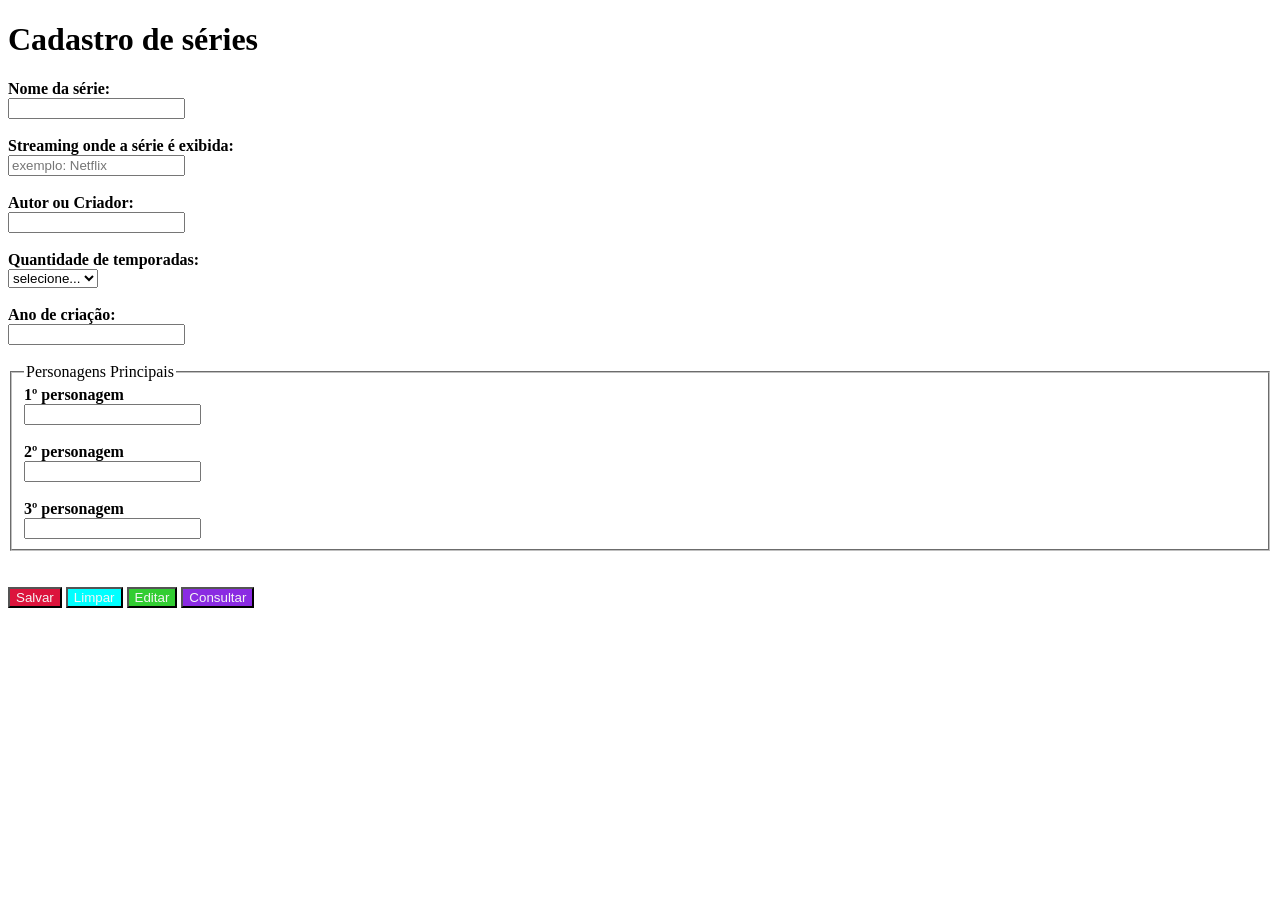
==== index.html @ 1bdb4b62 "." ====
<!DOCTYPE html>
<html lang="pt-BR">
<head>
    <meta charset="UTF-8">
    <meta name="viewport" content="width=device-width, initial-scale=1.0">
    <title>Cadastro de Série</title>
</head>
<body>
    <form action="#" method="post">
        <h1>Cadastro de séries</h1>

        <label for="name"><strong>Nome da série:</strong></label> <br>
        <input type="text" id="nome" name="nome" required>
        <br> <br>

        <label for="namest"><strong>Streaming onde a série é exibida:</strong></label> <br>
        <input type="text" id="namest" name="namest" placeholder="exemplo: Netflix" required>
        <br>  <br>

        <label for="autor"><strong>Autor ou Criador:</strong></label> <br>
        <input type="text" id="autor" name="autor" required>
        <br> <br>

        <label for="temporadas"><strong>Quantidade de temporadas:</strong></label> <br>
        <select id="temporadas" name="temporadas" required>
            <option value="">selecione...</option>
            <option value="1">1</option>
            <option value="2">2</option>
            <option value="3">3</option>
            <option value="4">4</option>
            <option value="5">5</option>
            <option value="6">6</option>
            <option value="7">7</option>
            <option value="8">8</option>
            <option value="9">9</option>
            <option value="10">10</option>
            <option value="mais_de_10">Mais de 10</option>
        </select>
        <br> <br>

        <label for="ano"><strong>Ano de criação:</strong></label> <br>
        <input type="number" id="ano" name="ano" required>
        <br> <br>

        <fieldset>
            <legend>Personagens Principais</legend>

            <label for="personagem1"><strong>1º personagem</strong></label> <br>
            <input type="text" id="personagem1" name="personagem1" required>
            <br> <br>

            <label for="personagem2"><strong>2º personagem</strong></label> <br>
            <input type="text" id="personagem2" name="personagem2" required>
            <br> <br>

            <label for="personagem3"><strong>3º personagem</strong></label> <br>
            <input type="text" id="personagem3" name="personagem3" required>
        </fieldset>
        <br> <br>

        <button type="submit" style="background-color:  crimson; color: whitesmoke;">Salvar</button>
        <button type="reset" style="background-color: aqua; color: whitesmoke;">Limpar</button> 
        <button type="button" style="background-color: limegreen; color: whitesmoke;">Editar</button>
        <button type="button" style="background-color: blueviolet; color: whitesmoke">Consultar</button>

        







    </form>
    
    
</body>
</html>
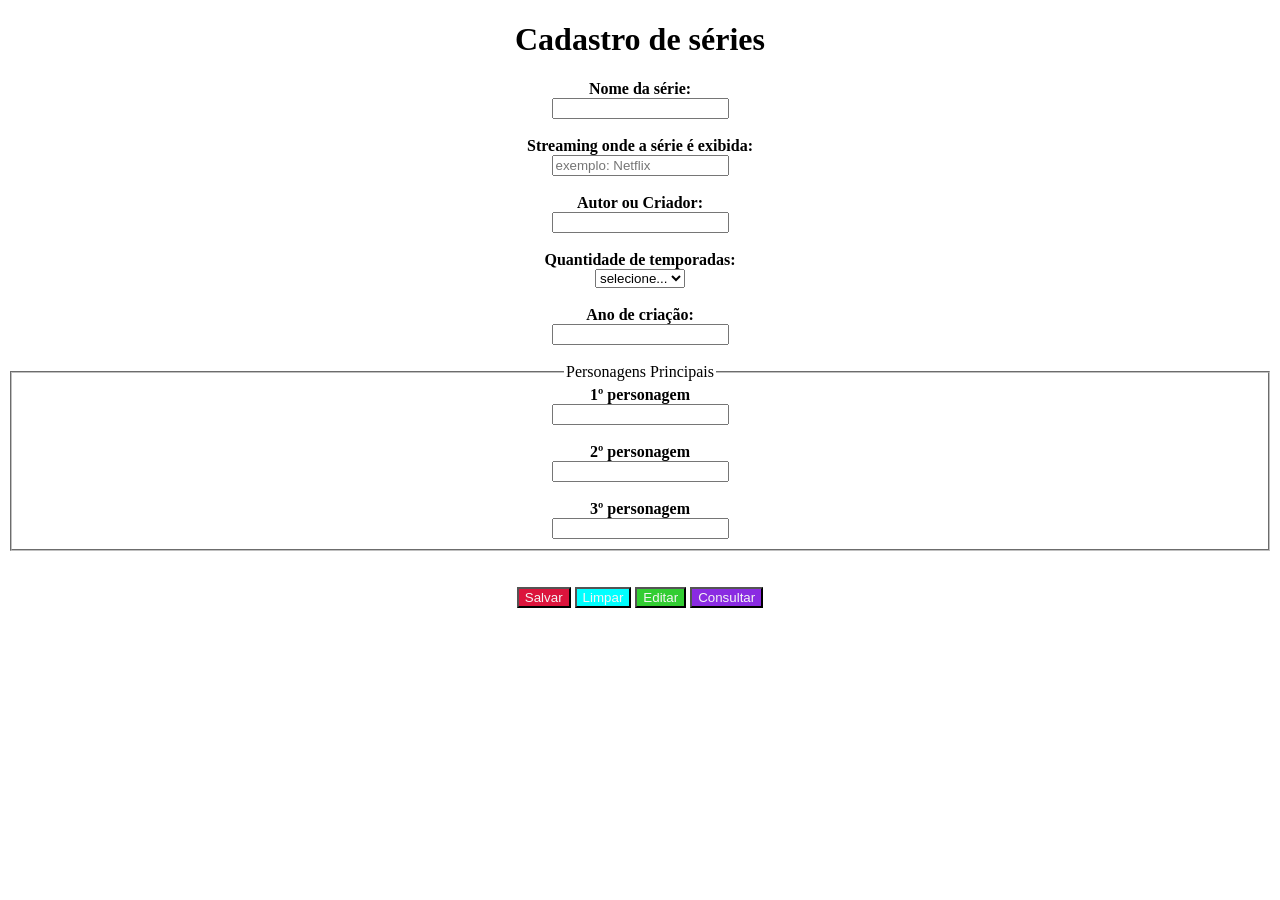
==== commit 990eba24: "." ====
--- a/index.html
+++ b/index.html
@@ -5,7 +5,7 @@
     <meta name="viewport" content="width=device-width, initial-scale=1.0">
     <title>Cadastro de Série</title>
 </head>
-<body>
+<body style="text-align: center;">
     <form action="#" method="post">
         <h1>Cadastro de séries</h1>
 
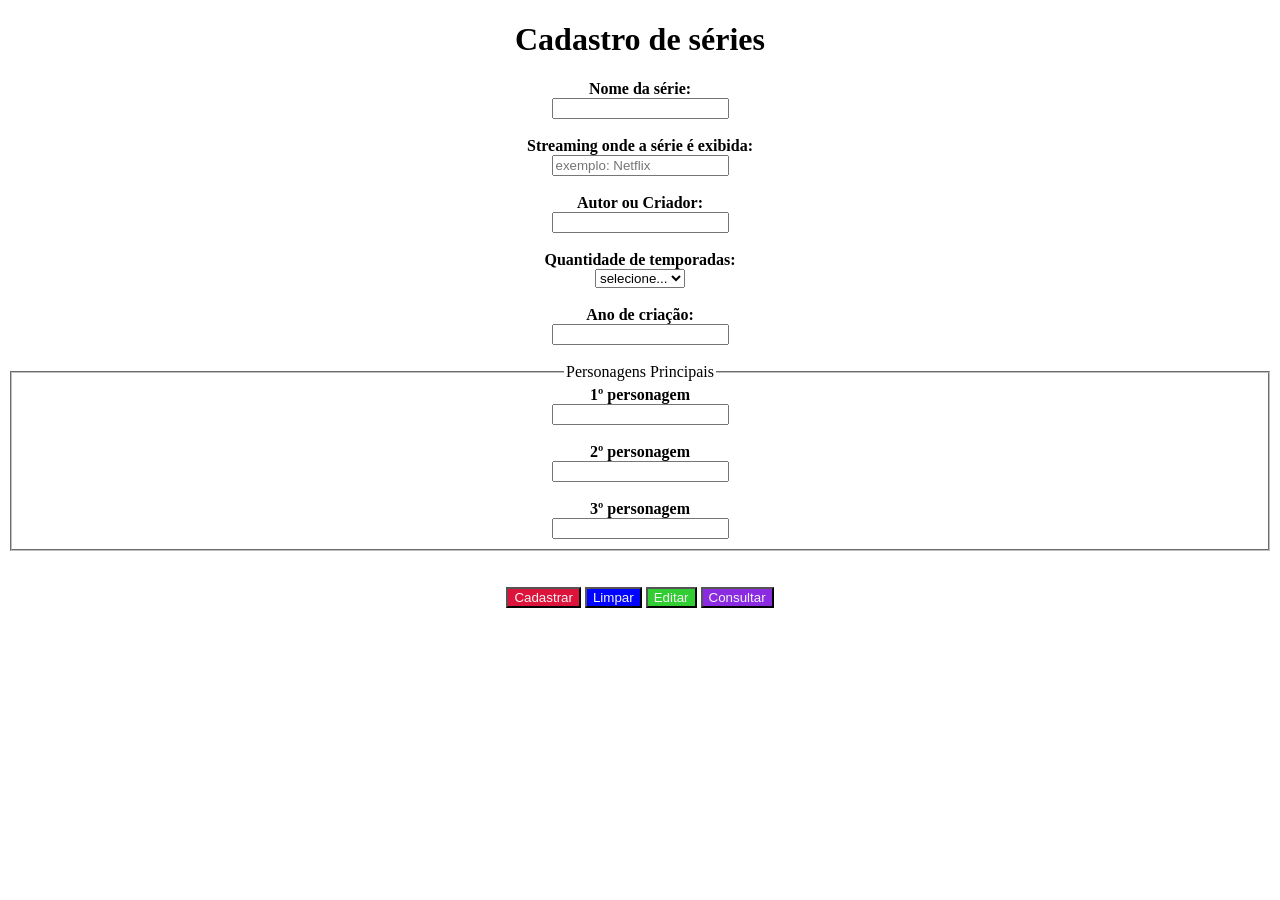
==== commit 4e01cbc7: "." ====
--- a/index.html
+++ b/index.html
@@ -58,8 +58,8 @@
         </fieldset>
         <br> <br>
 
-        <button type="submit" style="background-color:  crimson; color: whitesmoke;">Salvar</button>
-        <button type="reset" style="background-color: aqua; color: whitesmoke;">Limpar</button> 
+        <button type="submit" style="background-color:  crimson; color: whitesmoke;">Cadastrar</button>
+        <button type="reset" style="background-color: rgb(0, 4, 255); color: whitesmoke;">Limpar</button> 
         <button type="button" style="background-color: limegreen; color: whitesmoke;">Editar</button>
         <button type="button" style="background-color: blueviolet; color: whitesmoke">Consultar</button>
 
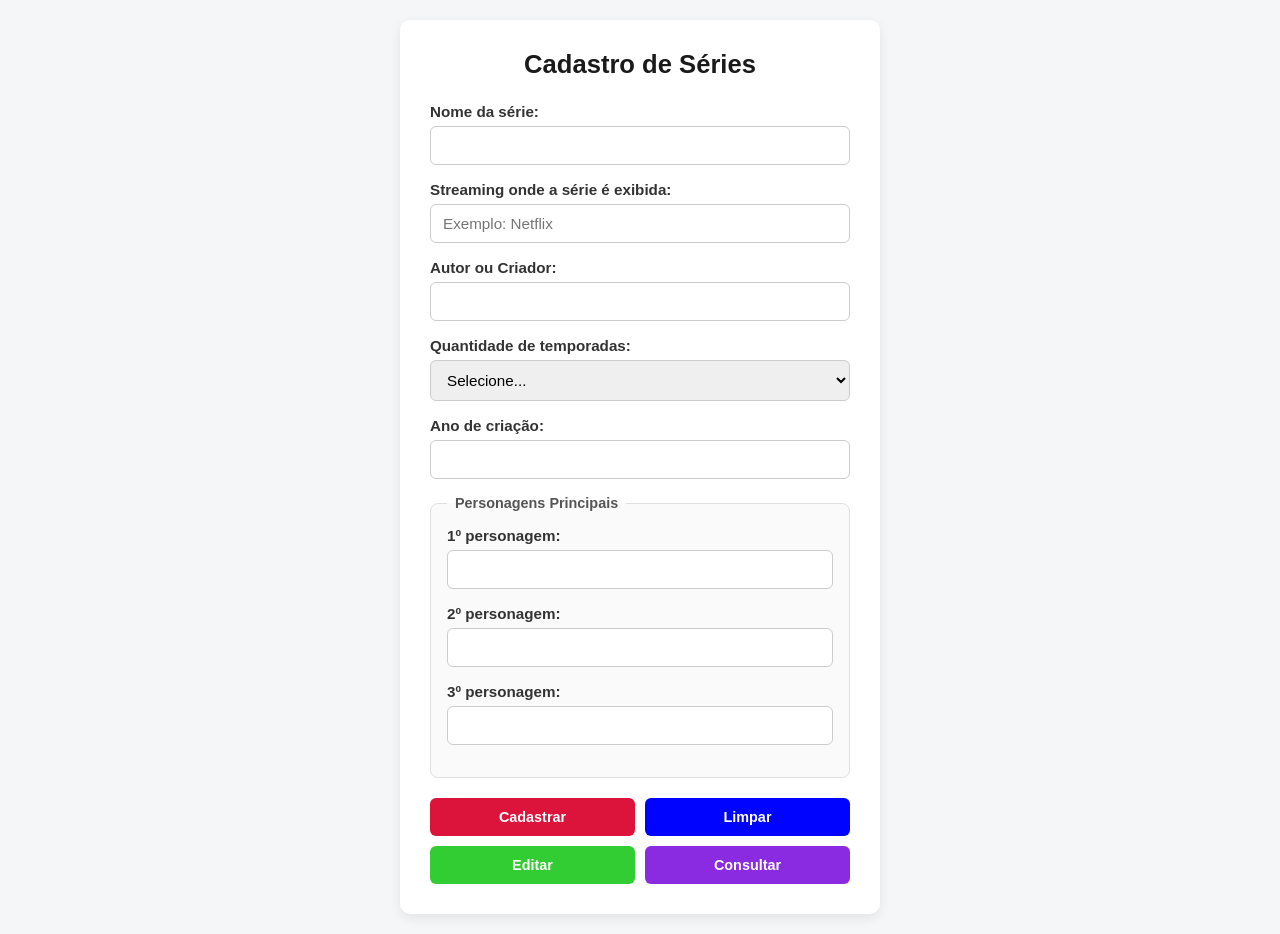
==== commit fae08335: "." ====
--- a/index.html
+++ b/index.html
@@ -4,75 +4,77 @@
     <meta charset="UTF-8">
     <meta name="viewport" content="width=device-width, initial-scale=1.0">
     <title>Cadastro de Série</title>
+    <link rel="stylesheet" href="style.css">
 </head>
-<body style="text-align: center;">
-    <form action="#" method="post">
-        <h1>Cadastro de séries</h1>
+<body>
+    <form action="obrigado.html" method="get">
+        <h1>Cadastro de Séries</h1>
 
-        <label for="name"><strong>Nome da série:</strong></label> <br>
-        <input type="text" id="nome" name="nome" required>
-        <br> <br>
+        <div class="form-group">
+            <label for="nome"><strong>Nome da série:</strong></label>
+            <input type="text" id="nome" name="nome" required>
+        </div>
 
-        <label for="namest"><strong>Streaming onde a série é exibida:</strong></label> <br>
-        <input type="text" id="namest" name="namest" placeholder="exemplo: Netflix" required>
-        <br>  <br>
+        <div class="form-group">
+            <label for="namest"><strong>Streaming onde a série é exibida:</strong></label>
+            <input type="text" id="namest" name="namest" placeholder="Exemplo: Netflix" required>
+        </div>
 
-        <label for="autor"><strong>Autor ou Criador:</strong></label> <br>
-        <input type="text" id="autor" name="autor" required>
-        <br> <br>
+        <div class="form-group">
+            <label for="autor"><strong>Autor ou Criador:</strong></label>
+            <input type="text" id="autor" name="autor" required>
+        </div>
 
-        <label for="temporadas"><strong>Quantidade de temporadas:</strong></label> <br>
-        <select id="temporadas" name="temporadas" required>
-            <option value="">selecione...</option>
-            <option value="1">1</option>
-            <option value="2">2</option>
-            <option value="3">3</option>
-            <option value="4">4</option>
-            <option value="5">5</option>
-            <option value="6">6</option>
-            <option value="7">7</option>
-            <option value="8">8</option>
-            <option value="9">9</option>
-            <option value="10">10</option>
-            <option value="mais_de_10">Mais de 10</option>
-        </select>
-        <br> <br>
+        <div class="form-group">
+            <label for="temporadas"><strong>Quantidade de temporadas:</strong></label>
+            <select id="temporadas" name="temporadas" required>
+                <option value="" disabled selected>Selecione...</option>
+                <option value="1">1</option>
+                <option value="2">2</option>
+                <option value="3">3</option>
+                <option value="4">4</option>
+                <option value="5">5</option>
+                <option value="6">6</option>
+                <option value="7">7</option>
+                <option value="8">8</option>
+                <option value="9">9</option>
+                <option value="10">10</option>
+                <option value="mais_de_10">Mais de 10</option>
+            </select>
+        </div>
 
-        <label for="ano"><strong>Ano de criação:</strong></label> <br>
-        <input type="number" id="ano" name="ano" required>
-        <br> <br>
+        <div class="form-group">
+            <label for="ano"><strong>Ano de criação:</strong></label>
+            <input type="number" id="ano" name="ano" required>
+        </div>
 
         <fieldset>
             <legend>Personagens Principais</legend>
 
-            <label for="personagem1"><strong>1º personagem</strong></label> <br>
-            <input type="text" id="personagem1" name="personagem1" required>
-            <br> <br>
+            <div class="form-group">
+                <label for="personagem1"><strong>1º personagem:</strong></label>
+                <input type="text" id="personagem1" name="personagem1" required>
+            </div>
 
-            <label for="personagem2"><strong>2º personagem</strong></label> <br>
-            <input type="text" id="personagem2" name="personagem2" required>
-            <br> <br>
+            <div class="form-group">
+                <label for="personagem2"><strong>2º personagem:</strong></label>
+                <input type="text" id="personagem2" name="personagem2" required>
+            </div>
 
-            <label for="personagem3"><strong>3º personagem</strong></label> <br>
-            <input type="text" id="personagem3" name="personagem3" required>
+            <div class="form-group">
+                <label for="personagem3"><strong>3º personagem:</strong></label>
+                <input type="text" id="personagem3" name="personagem3" required>
+            </div>
         </fieldset>
-        <br> <br>
 
-        <button type="submit" style="background-color:  crimson; color: whitesmoke;">Cadastrar</button>
-        <button type="reset" style="background-color: rgb(0, 4, 255); color: whitesmoke;">Limpar</button> 
-        <button type="button" style="background-color: limegreen; color: whitesmoke;">Editar</button>
-        <button type="button" style="background-color: blueviolet; color: whitesmoke">Consultar</button>
-
-        
-
-
-
-
-
-
-
-    </form>
+        <div class="botoes">
+            <button type="submit" class="btn-cadastrar">Cadastrar</button>
+            <button type="reset" class="btn-limpar">Limpar</button> 
+            <button type="button" class="btn-editar">Editar</button>
+            <button type="button" class="btn-consultar">Consultar</button>
+        </div>
     
     
+</form>
 </body>
 </html>
--- a/style.css
+++ b/style.css
@@ -0,0 +1,121 @@
+* {
+    box-sizing: border-box;
+    margin: 0;
+    padding: 0;
+}
+
+body {
+    font-family: 'Segoe UI', Tahoma, Geneva, Verdana, sans-serif;
+    background-color: #f4f6f8;
+    color: #333333;
+    display: flex;
+    justify-content: center;
+    align-items: center;
+    min-height: 100vh;
+    padding: 20px;
+}
+
+form {
+    background-color: #ffffff;
+    padding: 30px;
+    border-radius: 10px;
+    box-shadow: 0 4px 12px rgba(0, 0, 0, 0.08);
+    width: 100%;
+    max-width: 480px;
+}
+
+h1 {
+    font-size: 1.6rem;
+    margin-bottom: 24px;
+    color: #1a1a1a;
+    text-align: center;
+}
+
+.form-group {
+    margin-bottom: 16px;
+    text-align: left;
+}
+
+label {
+    display: block;
+    margin-bottom: 6px;
+    font-size: 0.95rem;
+}
+
+input[type="text"],
+input[type="number"],
+select {
+    width: 100%;
+    padding: 10px 12px;
+    border: 1px solid #cccccc;
+    border-radius: 6px;
+    font-size: 0.95rem;
+    transition: border-color 0.2s, box-shadow 0.2s;
+}
+
+input:focus,
+select:focus {
+    outline: none;
+    border-color: crimson;
+    box-shadow: 0 0 0 3px rgba(220, 20, 60, 0.15);
+}
+
+fieldset {
+    border: 1px solid #e0e0e0;
+    border-radius: 8px;
+    padding: 16px;
+    margin-bottom: 20px;
+    background-color: #fafafa;
+}
+
+legend {
+    padding: 0 8px;
+    font-weight: bold;
+    color: #555555;
+    font-size: 0.9rem;
+}
+
+.botoes {
+    display: grid;
+    grid-template-columns: 1fr 1fr;
+    gap: 10px;
+    margin-top: 20px;
+}
+
+button {
+    padding: 11px 14px;
+    border: none;
+    border-radius: 6px;
+    font-weight: bold;
+    font-size: 0.9rem;
+    cursor: pointer;
+    transition: opacity 0.2s, transform 0.1s;
+}
+
+button:hover {
+    opacity: 0.9;
+}
+
+button:active {
+    transform: scale(0.98);
+}
+
+.btn-cadastrar {
+    background-color: crimson;
+    color: #ffffff;
+}
+
+.btn-limpar {
+    background-color: #0004ff;
+    color: #ffffff;
+}
+
+.btn-editar {
+    background-color: #32cd32;
+    color: #ffffff;
+}
+
+.btn-consultar {
+    background-color: #8a2be2;
+    color: #ffffff;
+}
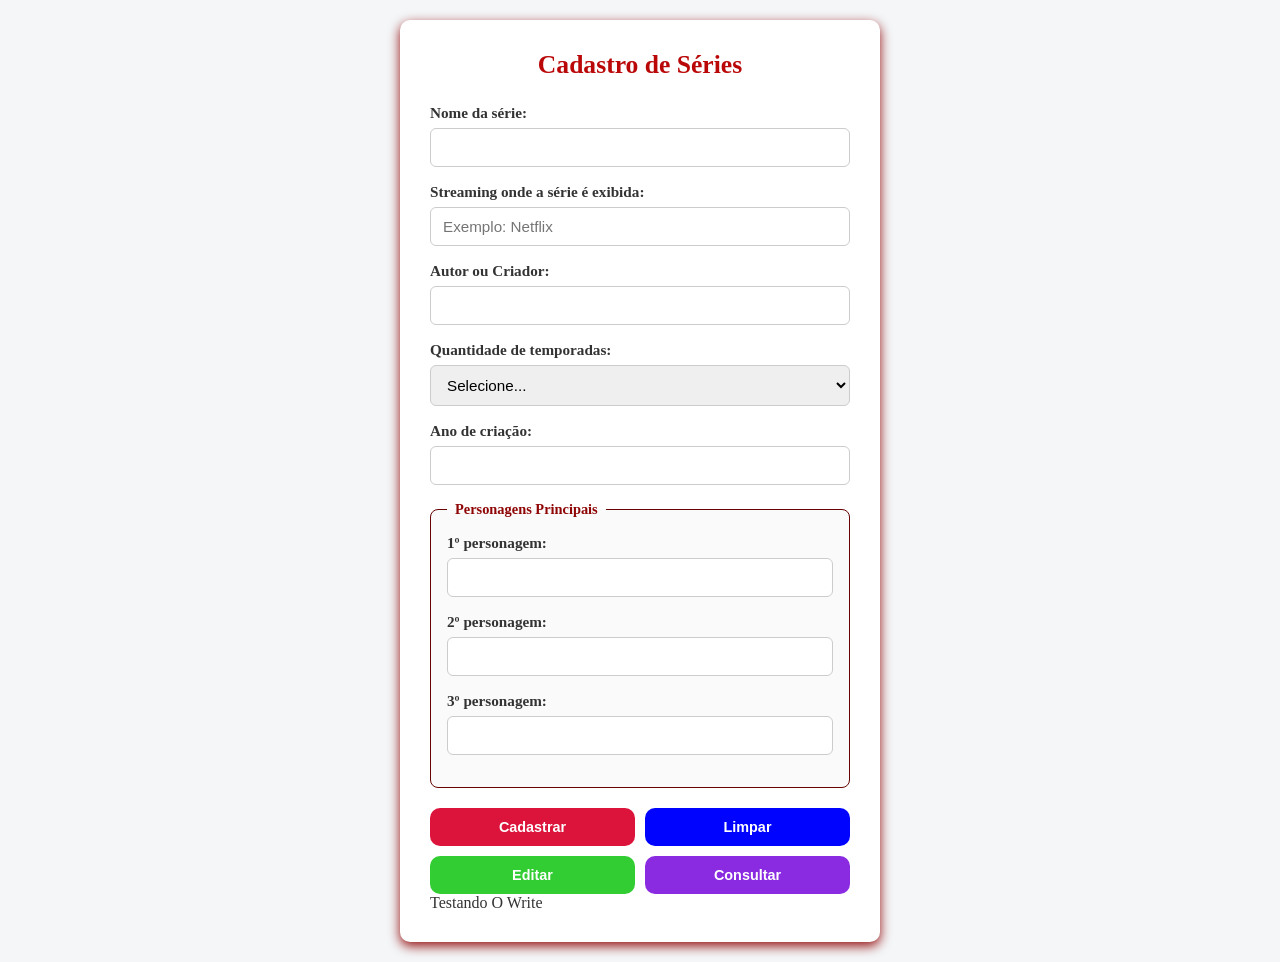
==== commit 1a3f24a9: "." ====
--- a/index.html
+++ b/index.html
@@ -74,6 +74,11 @@
             <button type="button" class="btn-consultar">Consultar</button>
         </div>
     
+    <script>
+        console.log("primeiro comando DEBBUG!!!");
+        alert("Bem-vindo ao curso do Senai!!!");
+        document.write('Testando O Write');
+    </script>
     
 </form>
 </body>
--- a/style.css
+++ b/style.css
@@ -5,7 +5,7 @@
 }
 
 body {
-    font-family: 'Segoe UI', Tahoma, Geneva, Verdana, sans-serif;
+    font-family: 'Times New Roman', Times, serif;
     background-color: #f4f6f8;
     color: #333333;
     display: flex;
@@ -19,7 +19,7 @@
     background-color: #ffffff;
     padding: 30px;
     border-radius: 10px;
-    box-shadow: 0 4px 12px rgba(0, 0, 0, 0.08);
+    box-shadow: 0 4px 12px rgba(142, 2, 2, 0.953);
     width: 100%;
     max-width: 480px;
 }
@@ -27,7 +27,7 @@
 h1 {
     font-size: 1.6rem;
     margin-bottom: 24px;
-    color: #1a1a1a;
+    color: #ba0808;
     text-align: center;
 }
 
@@ -61,7 +61,7 @@
 }
 
 fieldset {
-    border: 1px solid #e0e0e0;
+    border: 1px solid #670303;
     border-radius: 8px;
     padding: 16px;
     margin-bottom: 20px;
@@ -71,7 +71,7 @@
 legend {
     padding: 0 8px;
     font-weight: bold;
-    color: #555555;
+    color: #8f0505;
     font-size: 0.9rem;
 }
 
@@ -85,20 +85,17 @@
 button {
     padding: 11px 14px;
     border: none;
-    border-radius: 6px;
+    border-radius: 10px;
     font-weight: bold;
     font-size: 0.9rem;
     cursor: pointer;
-    transition: opacity 0.2s, transform 0.1s;
+
 }
 
 button:hover {
     opacity: 0.9;
 }
-
-button:active {
-    transform: scale(0.98);
-}
+ 
 
 .btn-cadastrar {
     background-color: crimson;
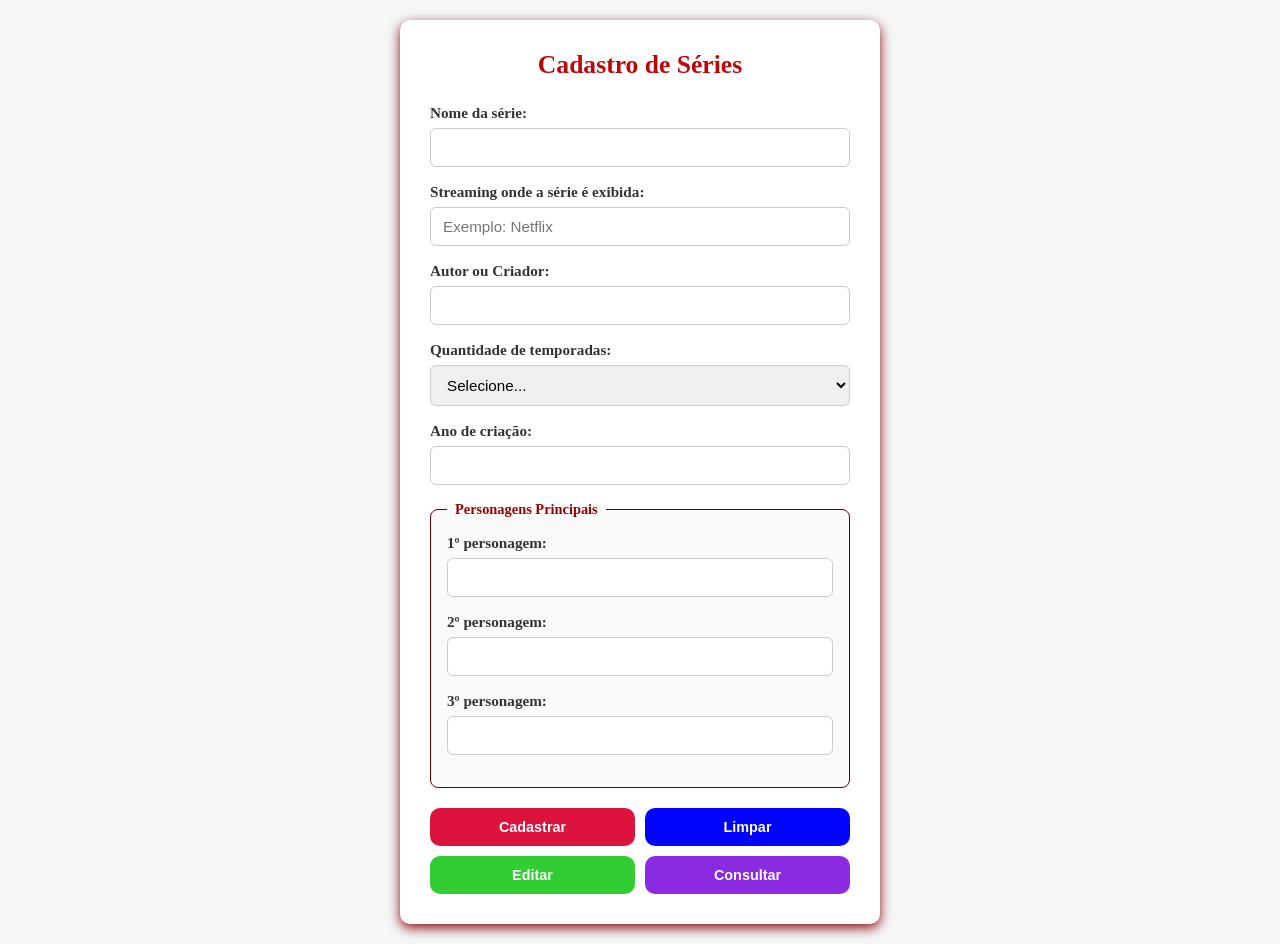
==== commit b93b4a67: "." ====
--- a/index.html
+++ b/index.html
@@ -74,11 +74,7 @@
             <button type="button" class="btn-consultar">Consultar</button>
         </div>
     
-    <script>
-        console.log("primeiro comando DEBBUG!!!");
-        alert("Bem-vindo ao curso do Senai!!!");
-        document.write('Testando O Write');
-    </script>
+<script src="appp.js"></script>
     
 </form>
 </body>
